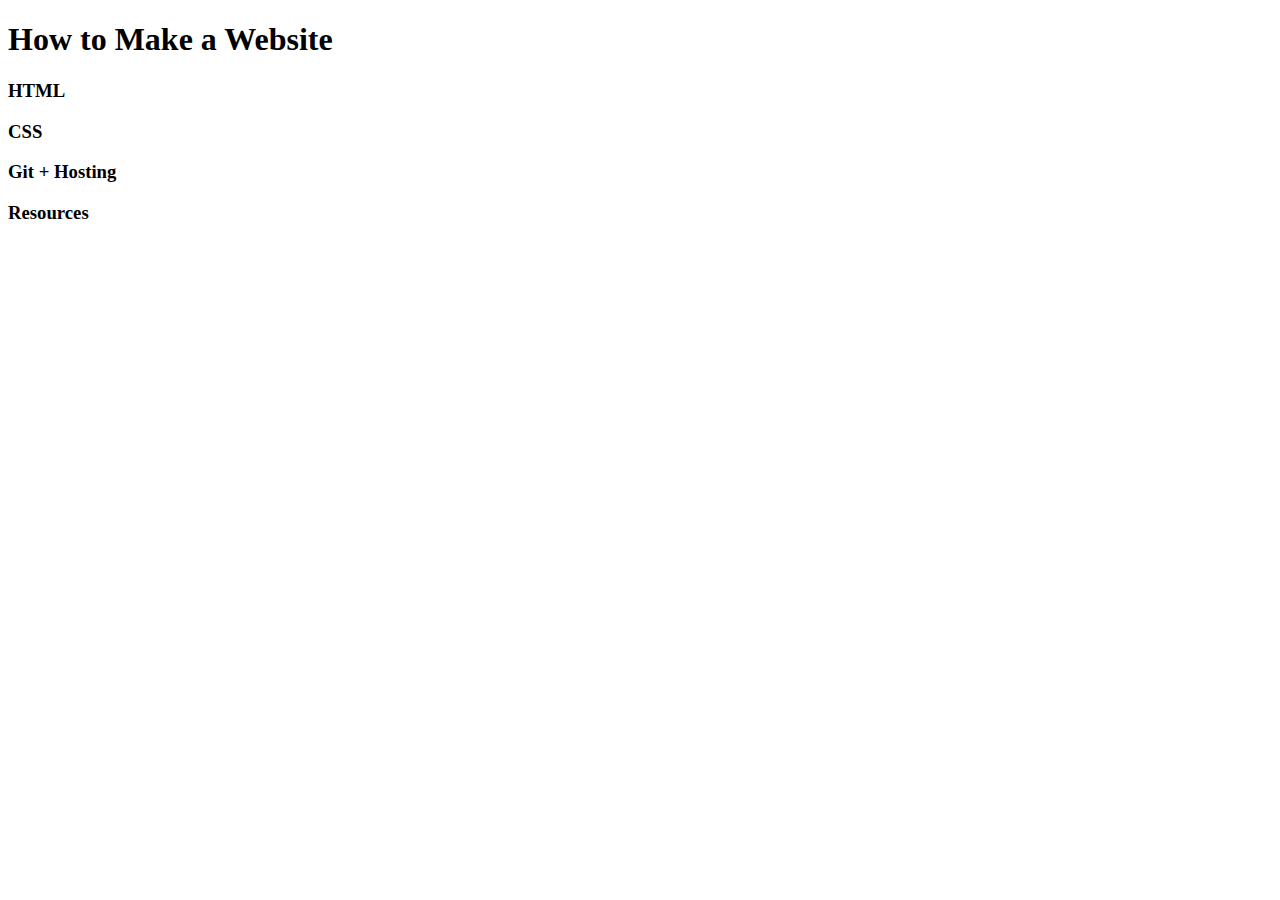
==== index.html @ c84c1e50 "Initial commit" ====
<!DOCTYPE html>
<html lang="en">
<head>
    <meta charset="UTF-8">
    <title>Document</title>
</head>
<body>
    <h1>How to Make a Website</h1>
    <h3>HTML</h3>
    <p></p>
    <h3 id="CSS">CSS</h3>
    <p></p>
    <h3>Git + Hosting</h3>
    <p></p>
    <h3>Resources</h3>
    <p></p>
    <h3></h3>
    <p></p>
</body>
</html>
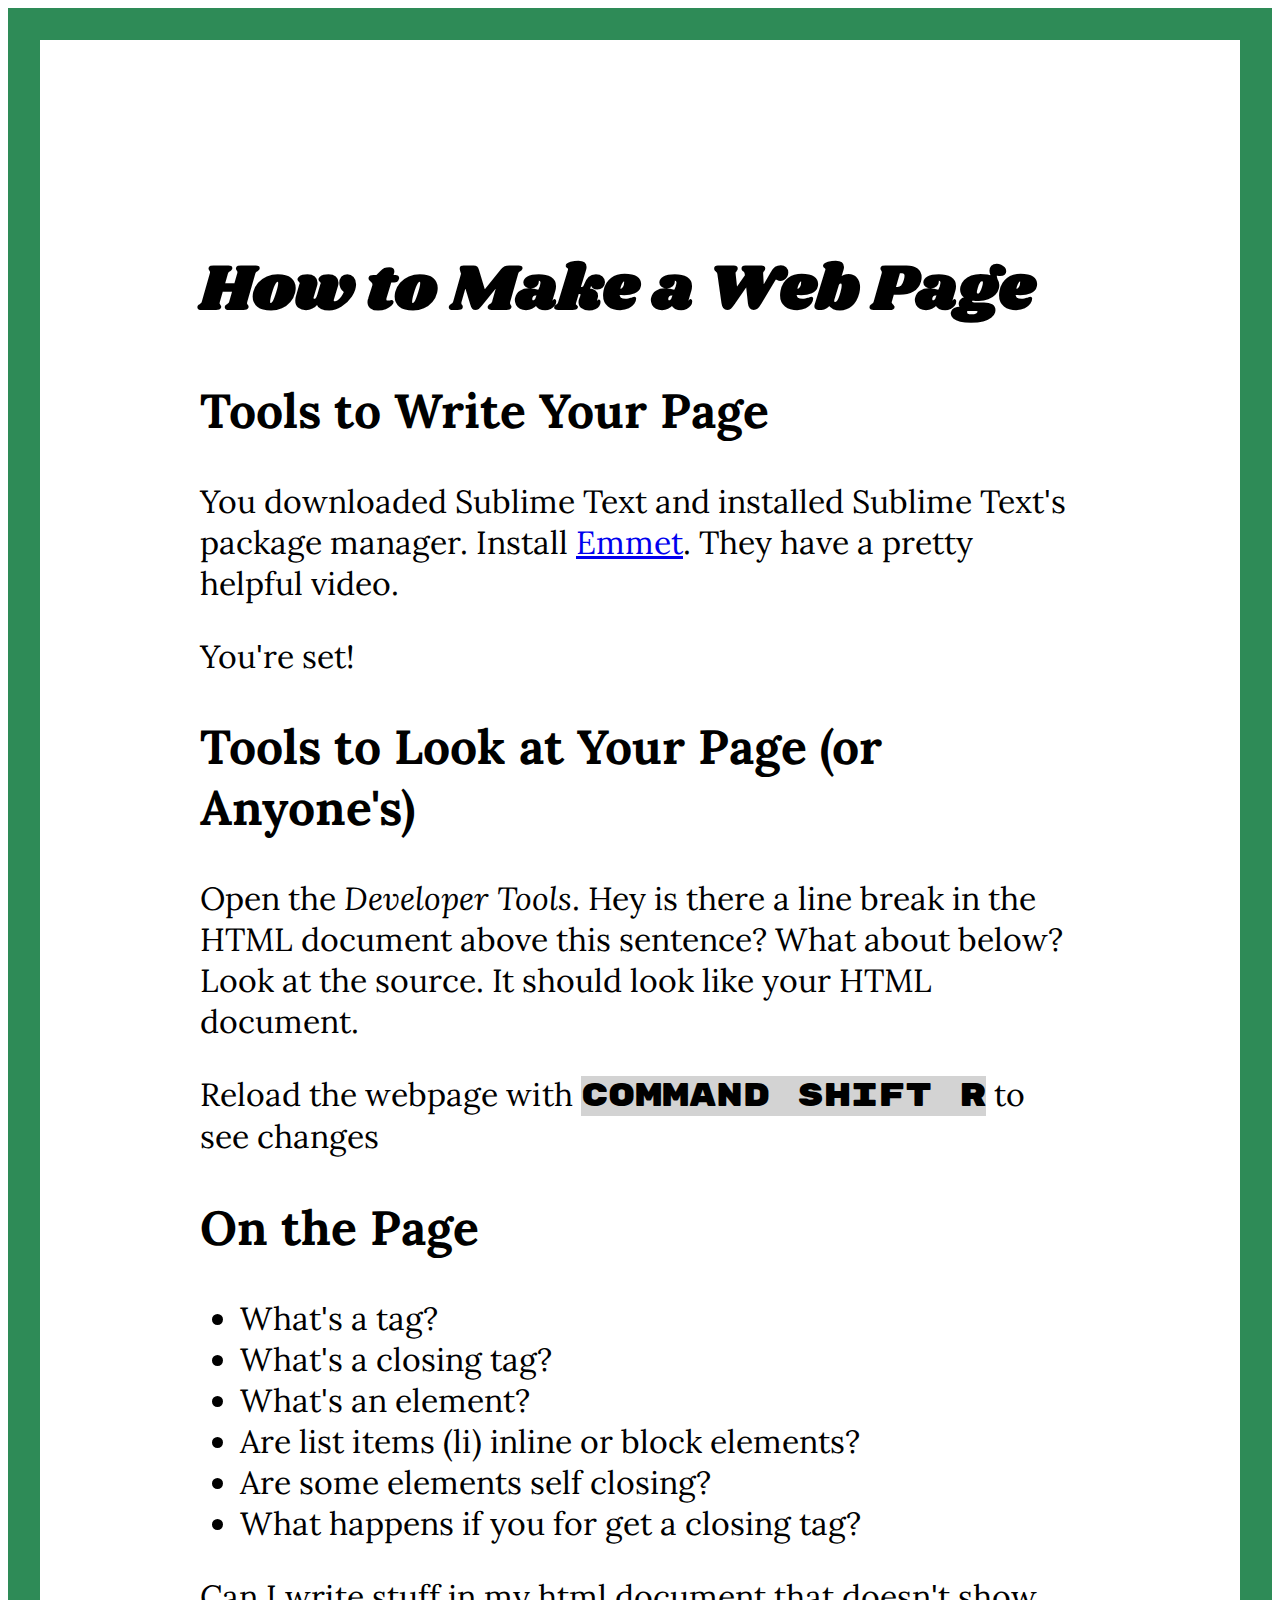
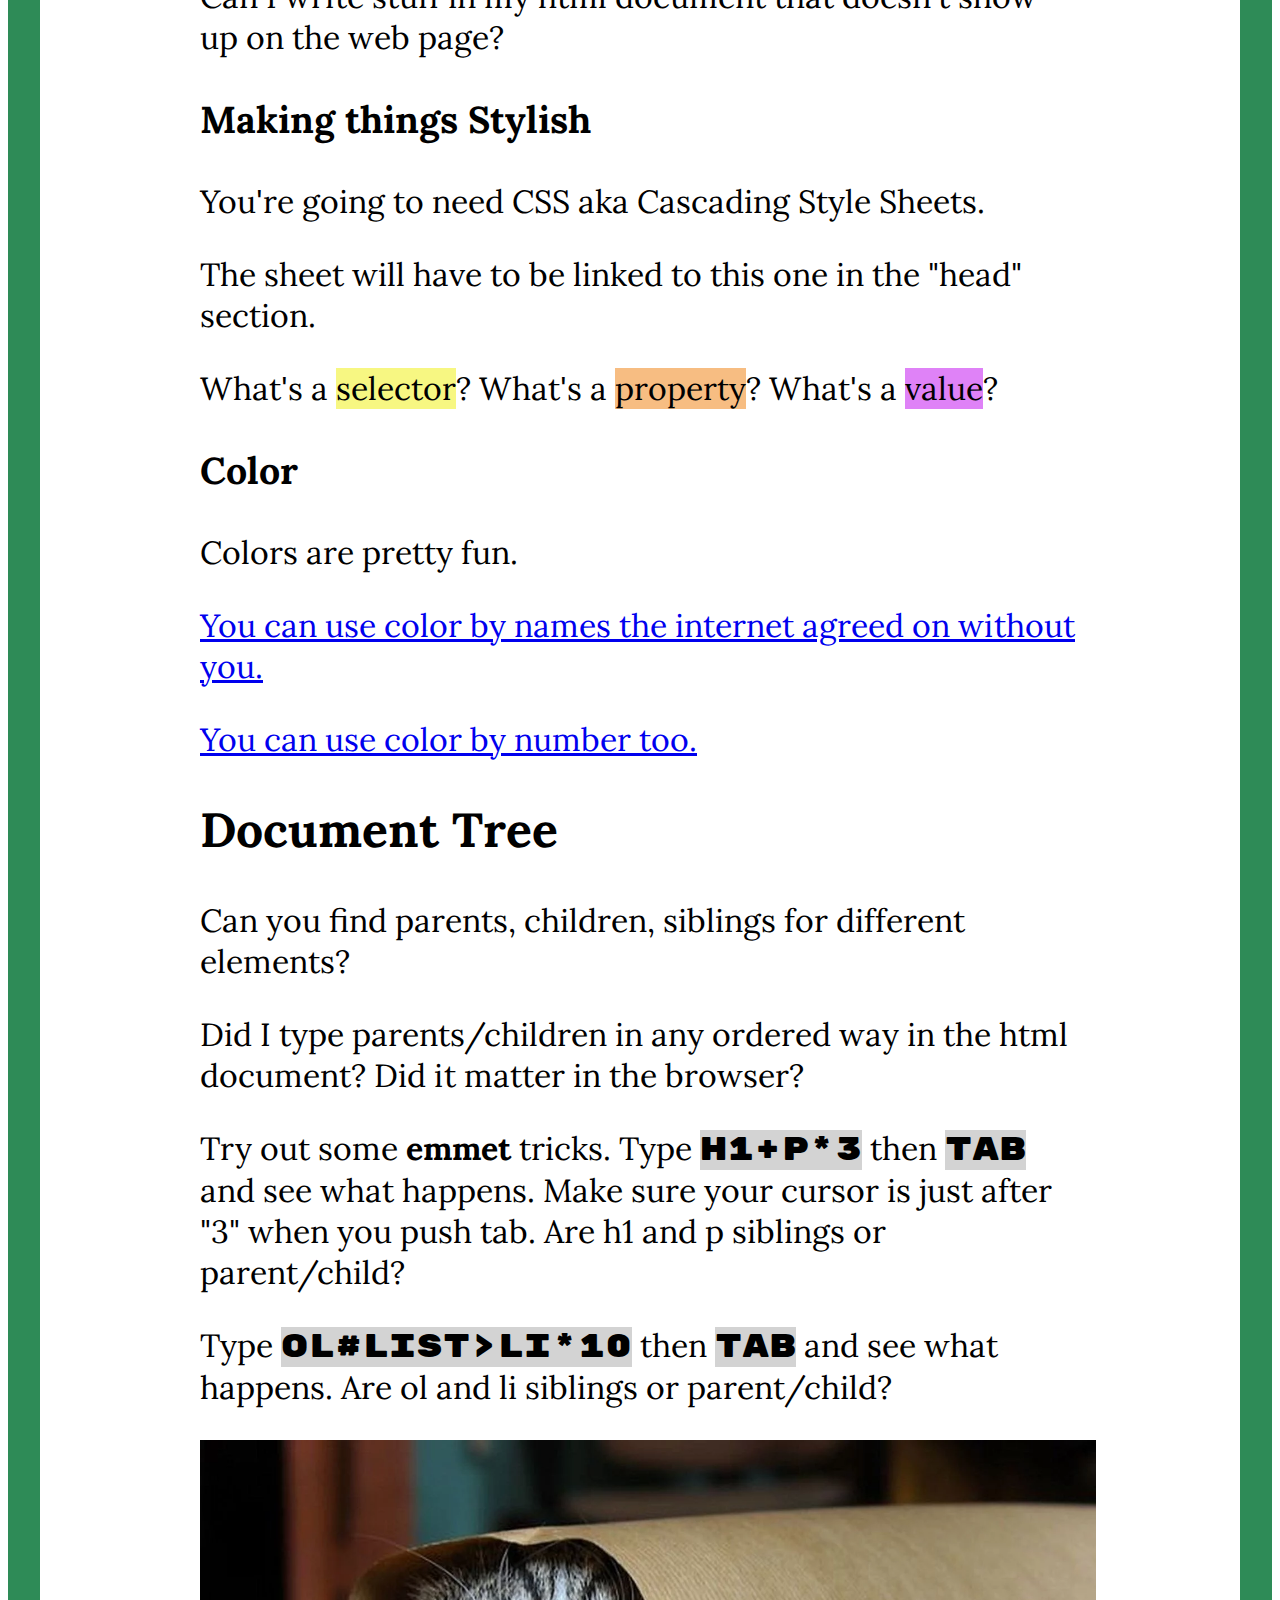
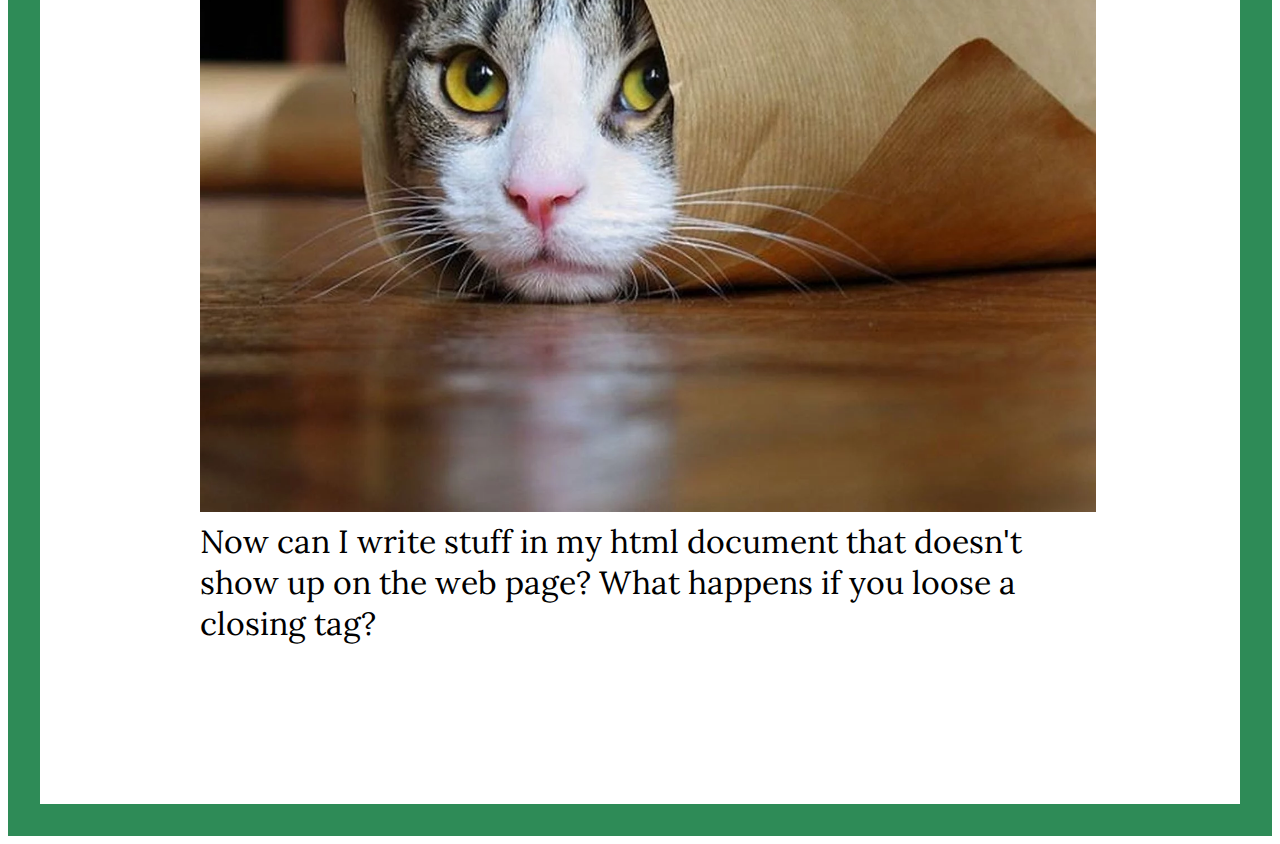
==== commit fc3c36f7: "rename main page for github hosting" ====
--- a/index.html
+++ b/index.html
@@ -1,20 +1,108 @@
-<!DOCTYPE html>
-<html lang="en">
+<!DOCTYPE HTML>
+
 <head>
-    <meta charset="UTF-8">
-    <title>Document</title>
+    <!-- Where did this title go? -->
+    <title>How To</title>
+
+    <!-- Try removing or using another stylesheet here instead! -->
+    <link rel="stylesheet" href="index.css">
+    
+    <!-- From Google Fonts -->
+    <link href="https://fonts.googleapis.com/css?family=Bungee+Inline|Lora|Rubik+Mono+One|Shrikhand" rel="stylesheet">
+
+    <!-- This changes things for phone screens -->
+    <meta name="viewport" content="width=device-width, initial-scale=1">
+
+    <!-- What's a favicon? -->
+    <link rel="icon" href="dot_favicon.jpg">
 </head>
+
 <body>
-    <h1>How to Make a Website</h1>
-    <h3>HTML</h3>
-    <p></p>
-    <h3 id="CSS">CSS</h3>
-    <p></p>
-    <h3>Git + Hosting</h3>
-    <p></p>
-    <h3>Resources</h3>
-    <p></p>
-    <h3></h3>
-    <p></p>
+    <h1>How to Make a Web Page</h1>
+    
+    <h2>Tools to Write Your Page</h2>
+    <p>
+        You downloaded Sublime Text and installed Sublime Text's package manager. 
+
+        Install <a href="https://emmet.io/">Emmet</a>. They have a pretty helpful video.
+    </p>
+    <p>You're set!</p>
+    
+
+    <h2>Tools to Look at Your Page (or Anyone's)</h2>
+    <p>
+       Open the <em>Developer Tools</em>.
+
+
+       Hey is there a line break in the HTML document above this sentence? What about below?<br>Look at the source.
+       It should look like your HTML document.
+    </p>
+
+    <p>Reload the webpage with <span class="keypress">command shift r</span> to see changes</p>
+
+    <h2>On the Page</h2>
+
+    <ul>
+        <li>What's a tag?</li>
+        <li>What's a closing tag?</li>
+        <li>What's an element?</li>
+        <li>Are list items (li) inline or block elements?</li>
+        <li>Are some elements self closing?
+        <li>What happens if you for get a closing tag?</li>
+
+    </ul>
+
+    Can I write stuff in my html document that doesn't show up on the web page?
+
+    <!-- Yes, it's called a "comment" and you have to put it between these weird symbols. 
+
+    In Sublime, "Command + /" is the keyboard shortcut to comment something out.  -->
+
+    <h3>Making things Stylish</h3>
+    <p>
+        You're going to need CSS aka Cascading Style Sheets.
+    </p>
+    <p>
+        The sheet will have to be linked to this one in the "head" section.
+    </p>
+    <p>
+        What's a <span class="selectory" id="unique1">selector</span>?
+        What's a <span class="selectory" id="unique2">property</span>?
+        What's a <span class="selectory" id="unique3">value</span>?
+    </p>
+
+    <h3>Color</h3>
+    <p>Colors are pretty fun.</p>
+    <p>
+        <a href="http://www.colors.commutercreative.com/grid/">You can use color by names the internet agreed on without you.
+        </a>
+    </p>
+    <p>
+        <a href="https://developer.mozilla.org/en-US/docs/Web/CSS/CSS_Colors/Color_picker_tool">You can use color by number too.</a>
+    </p>
+
+    <h2>Document Tree</h2>
+
+    <p>Can you find parents, children, siblings for different elements?</p>
+
+    <p>Did I type parents/children in any ordered way in the html document? Did it matter in the browser?</p>
+
+    <p>
+        Try out some <b>emmet</b> tricks. 
+        Type <span  class="keypress">h1+p*3</span> then <span  class="keypress">tab</span>  and see what happens. Make sure your cursor is just after "3" when you push tab.
+        Are h1 and p siblings or parent/child?
+    </p>
+    <p>
+        Type <span class="keypress">ol#list>li*10</span> then <span  class="keypress">tab</span> and see what happens. 
+        Are ol and li siblings or parent/child?
+    </p>
+
+    <img src="cat.jpg" alt="Is this inline or block?">
+
+
 </body>
-</html>+
+Now can I write stuff in my html document that doesn't show up on the web page?
+
+What happens if you loose a closing tag?
+
--- a/index.css
+++ b/index.css
@@ -0,0 +1,47 @@
+body {
+    font-family: 'Lora', serif;
+    padding: 5em;
+    border-style: solid;
+    border-width: 1em;
+    border-color: seagreen;
+    font-size: 2em;
+}
+
+h1 {
+    font-family: 'Shrikhand', cursive;
+}
+
+/* :hover is called a pseudo selector. Why? */
+h1:hover, h2:hover {
+    text-decoration: underline;
+
+}
+
+/* Using a class to select an element to style. */
+/* Why is that 'period' there? */
+/* class period */
+.keypress {
+    font-family: 'Rubik Mono One', sans-serif;
+    background-color: lightgray;
+}
+
+/* Using an ID to select an element to style. */
+/* Why is that 'octothorpe' aka pound aka number symbol there? */
+/* id number */
+#unique1 {
+    background-color: rgb(247, 247, 130);
+}
+
+#unique2 {
+    background-color: hsl(30, 88%, 74%);
+}
+
+#unique3 {
+    background-color: #DF82F7;
+}
+
+img {
+    /*vw is view width*/
+    /*you can also use percentages or pixels*/
+    width: 70vw;
+}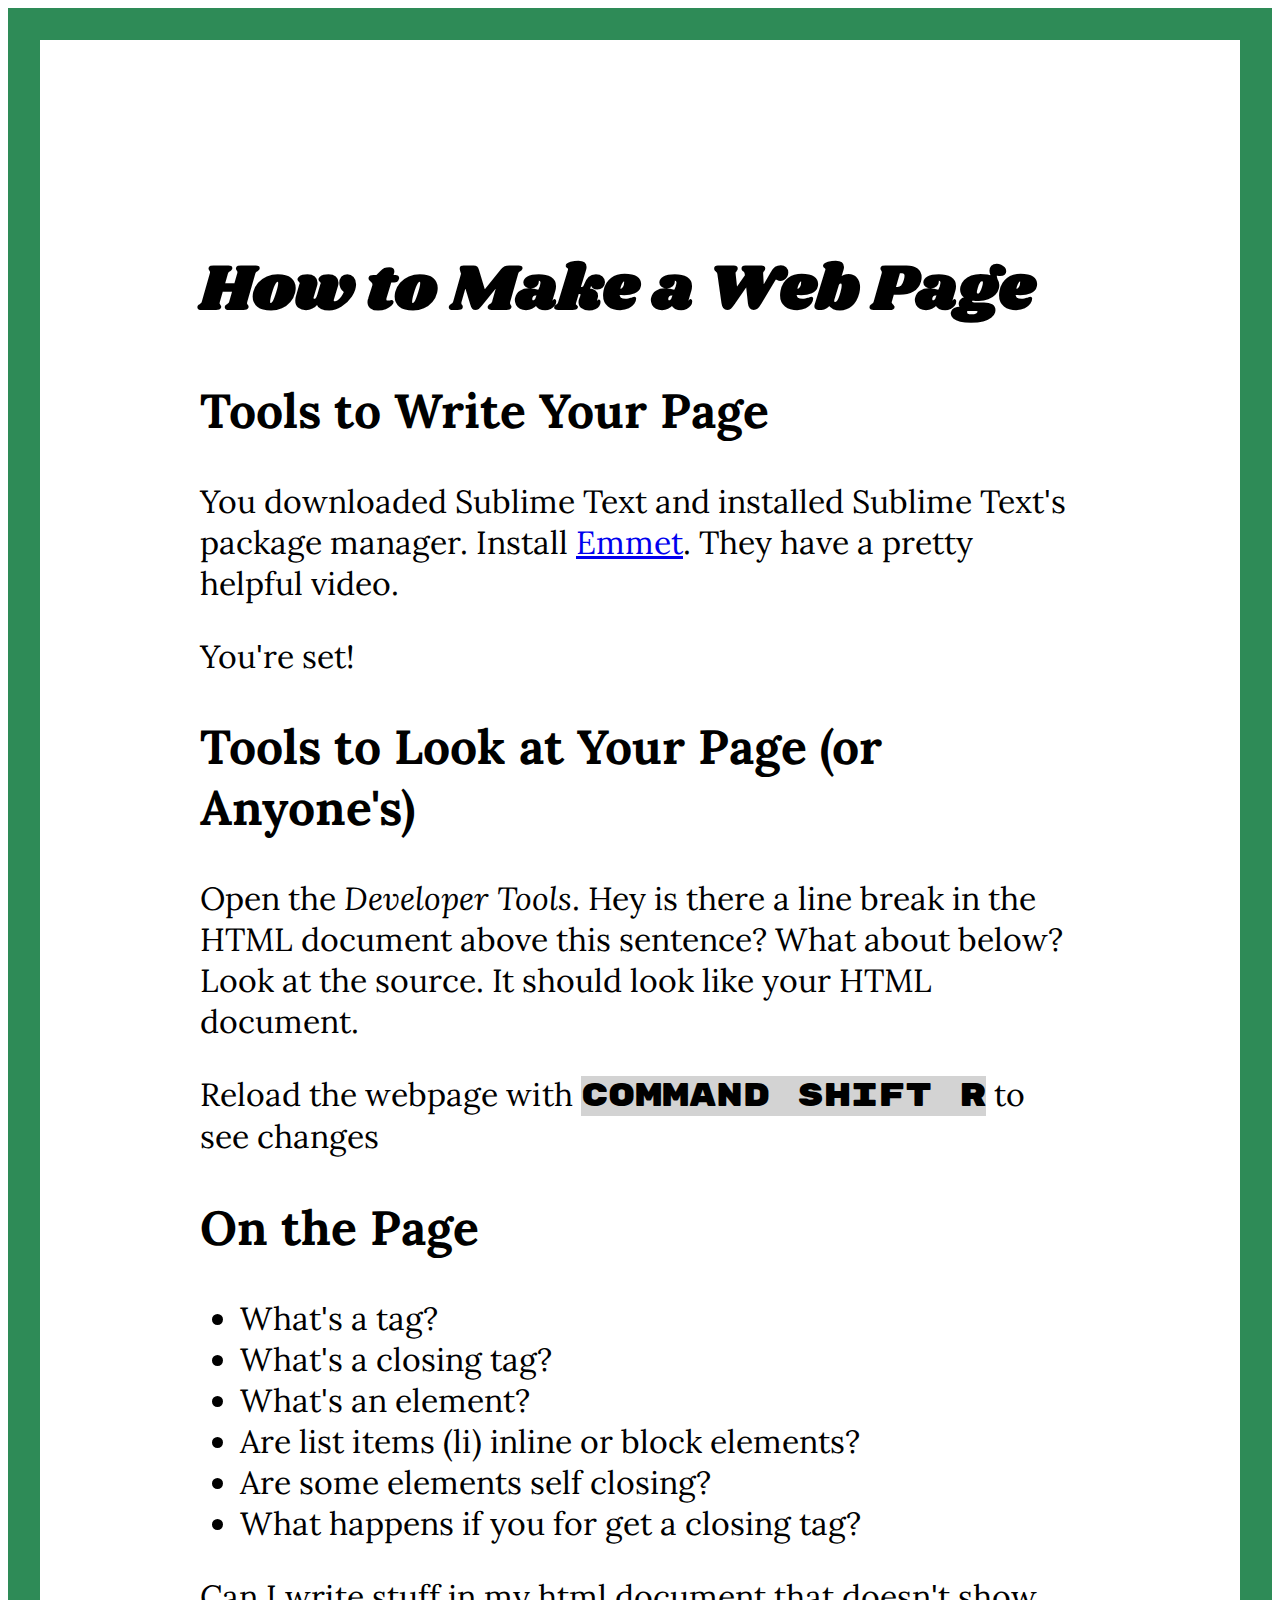
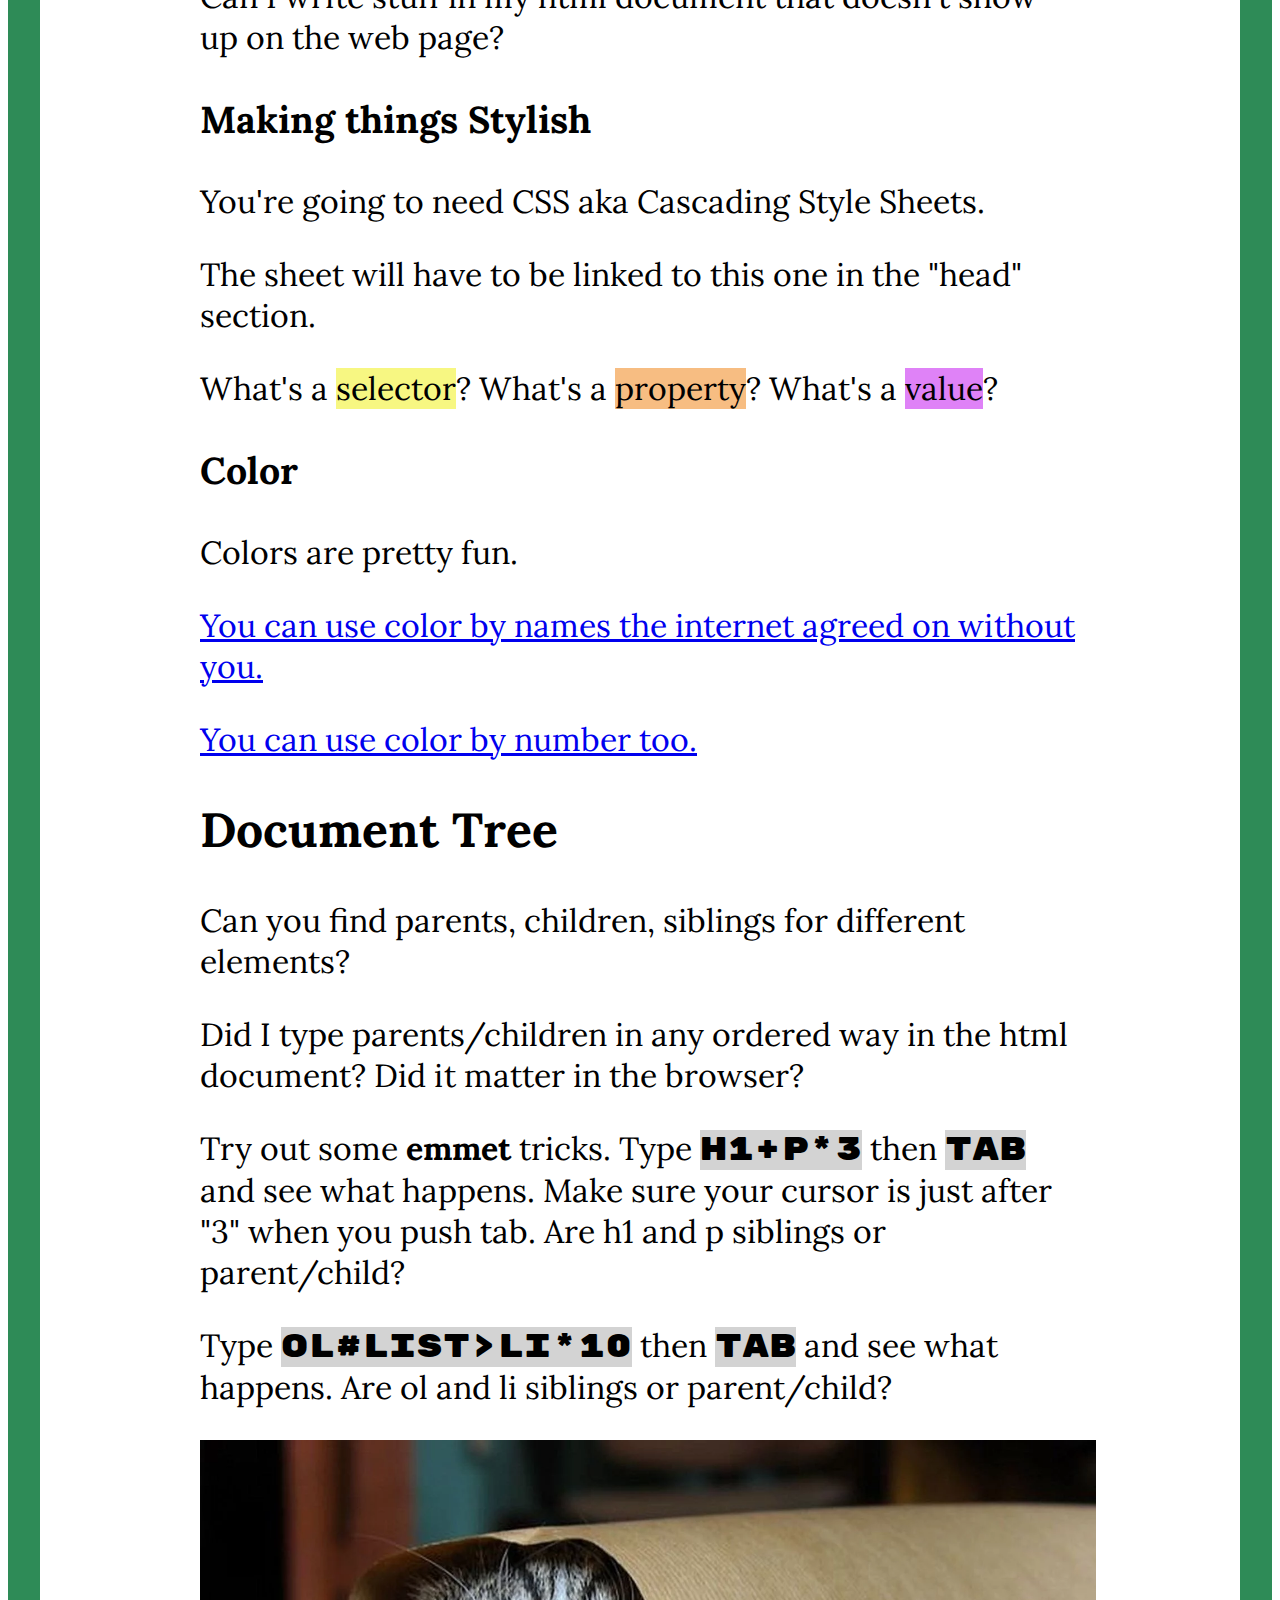
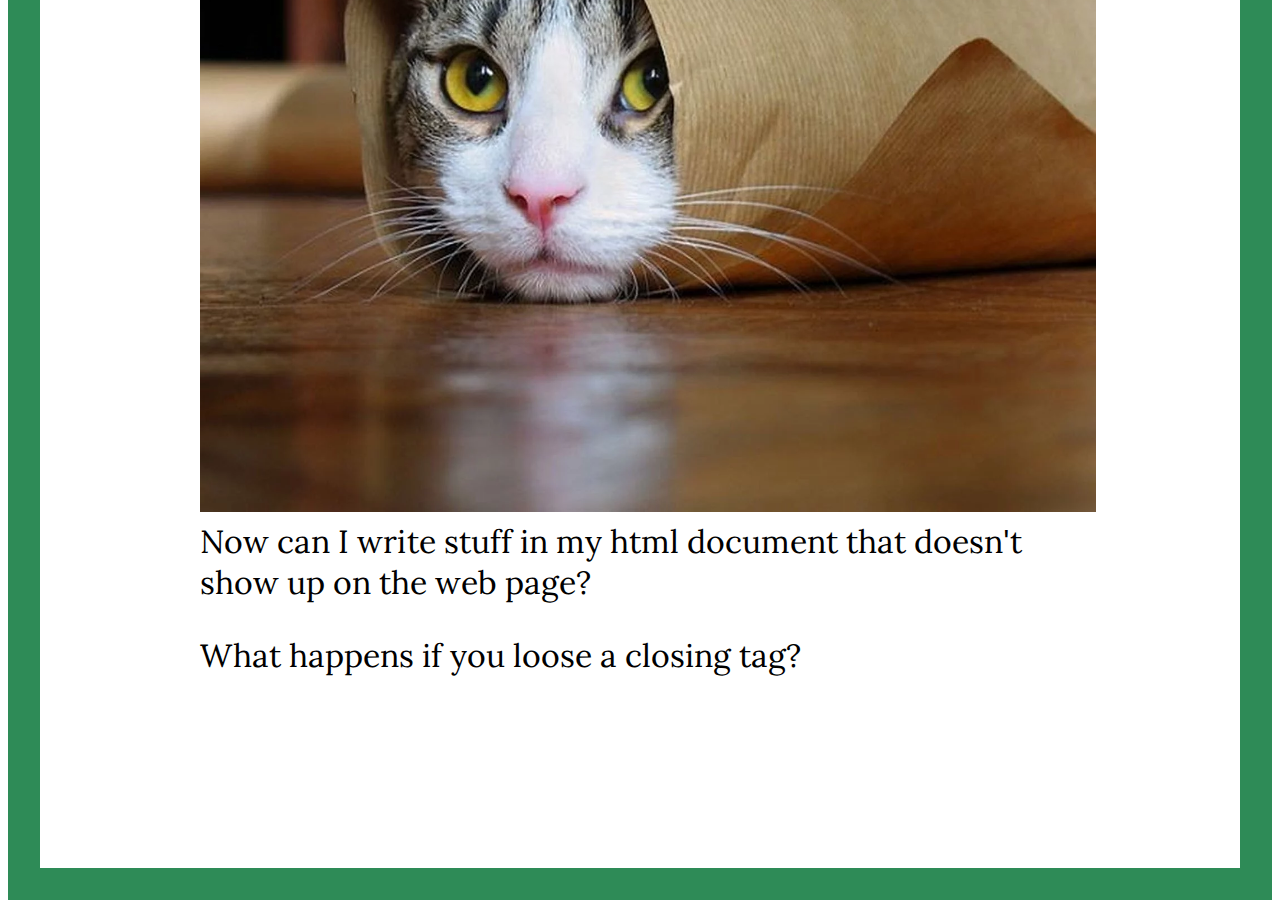
==== commit 62eea1de: "example of dangling tag" ====
--- a/index.html
+++ b/index.html
@@ -104,5 +104,5 @@
 
 Now can I write stuff in my html document that doesn't show up on the web page?
 
-What happens if you loose a closing tag?
+<p>What happens if you loose a closing tag?
 
